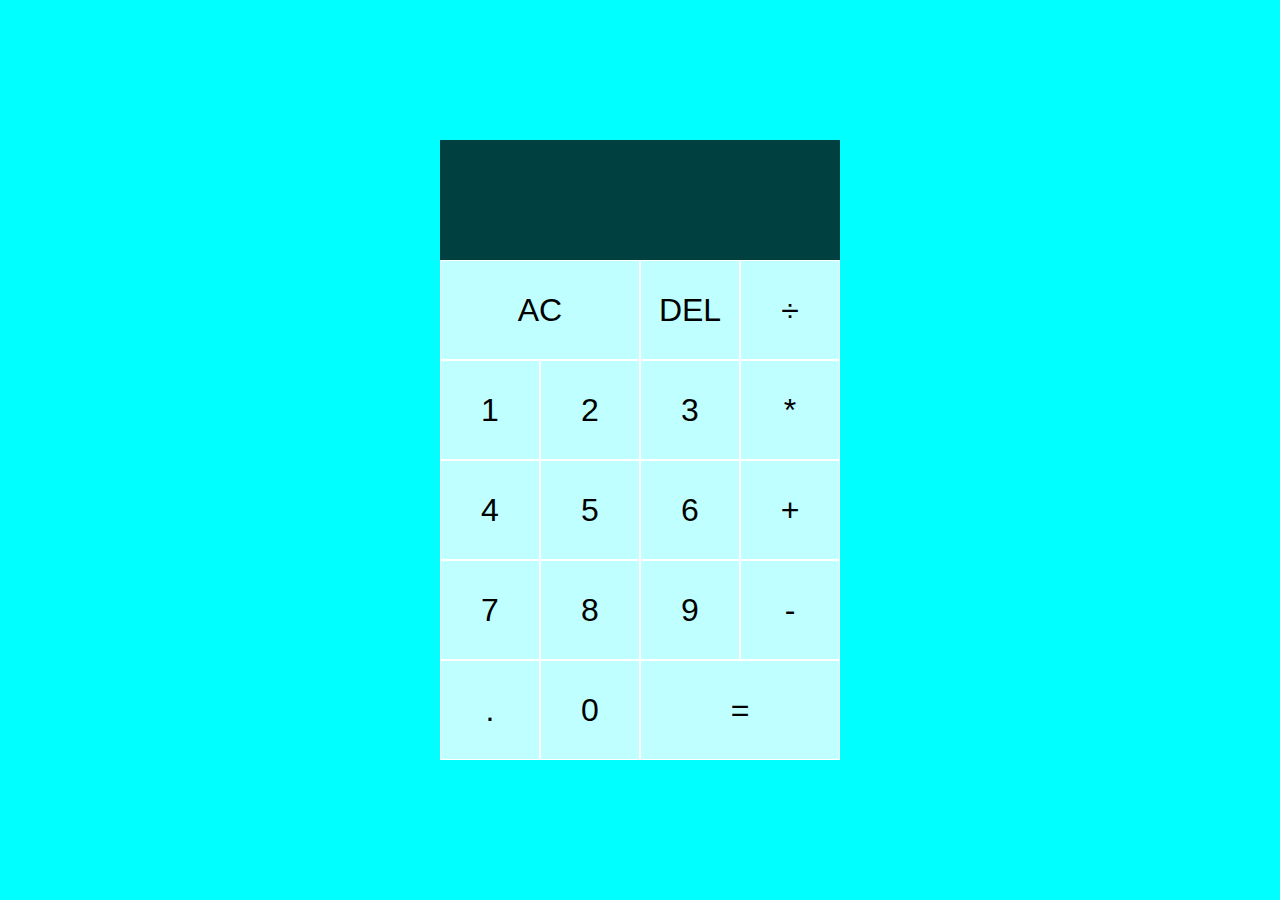
==== Simple_Calculator/index.html @ 4ff0dccb "Building a simple calculator" ====
<html lang="en">

<head>
    <meta charset="UTF-8">
    <meta name="viewpoint" content="width=device-width, initial-scale = 1.0">
    <meta http-equiv="X-UA-Compaitble" content="ie=edge">
    <title>Simple Calculator</title>
    <link href="style.css" rel="stylesheet">
    <script src="function.js" defer></script>

</head>

<body>
    <div class="calculator-grid">
        <div class="output">
            <div data-previous class="previous-number"></div>
            <div data-current class="current-number"></div>
        </div>
        <button data-allclear class="two-space">AC</button>
        <button data-delete>DEL</button>
        <!--used data operation and number to  differentiate that  cclasses are used for css and data is used for javascript-->
        <button data-operation="">÷</button>
        <button data-number>1</button>
        <button data-number>2</button>
        <button data-number>3</button>
        <button data-operation>*</button>
        <button data-number>4</button>
        <button data-number>5</button>
        <button data-number>6</button>
        <button data-operation>+</button>
        <button data-number>7</button>
        <button data-number>8</button>
        <button data-number>9</button>
        <button data-operation>-</button>
        <button data-number>.</button>
        <button data-number>0</button>
        <button data-equal class="two-space">=</button>
    </div>
</body>

</html>
---- Simple_Calculator/style.css ----
*,
*::before,
*::after {
    box-sizing: border-box;
    font-family: 'Franklin Gothic Medium', 'Arial Narrow', Arial, sans-serif;
    font-weight: normal;
}

body {
    padding: 0;
    margin: 0;
    background-color: aqua;
}

.calculator-grid {
    display: grid;
    justify-content: center;
    align-content: center;
    min-height: 100vh;
    grid-template-columns: repeat(4, 100px);
    grid-template-rows: minmax(120px, auto) repeat(5, 100px);

}

.calculator-grid>button {
    cursor: pointer;
    font-size: 2rem;
    border: 1px solid rgb(255, 255, 255);
    outline: none;
    background-color: rgba(255, 255, 255, 0.75);
}

.calculator-grid>button:hover {
    background-color: rgba(140, 115, 115, 0.9);
}

.two-space {
    grid-column: span 2;
}

.output {
    grid-column: 1/-1;
    background-color: rgba(0, 0, 0, 0.75);
    display: flex;
    align-items: flex-end;
    justify-content: space-around;
    flex-direction: column;
    padding: 10px;
    word-wrap: break-word;
    /* use to break the  words  or numbers*/
    word-break: break-all;
}

.output .previous-number {
    color: rgba(255, 255, 255, 0.75);
    font-size: 1.5rem;
}

.output .current-number {
    color: white;
    font-size: 2.5rem;
}
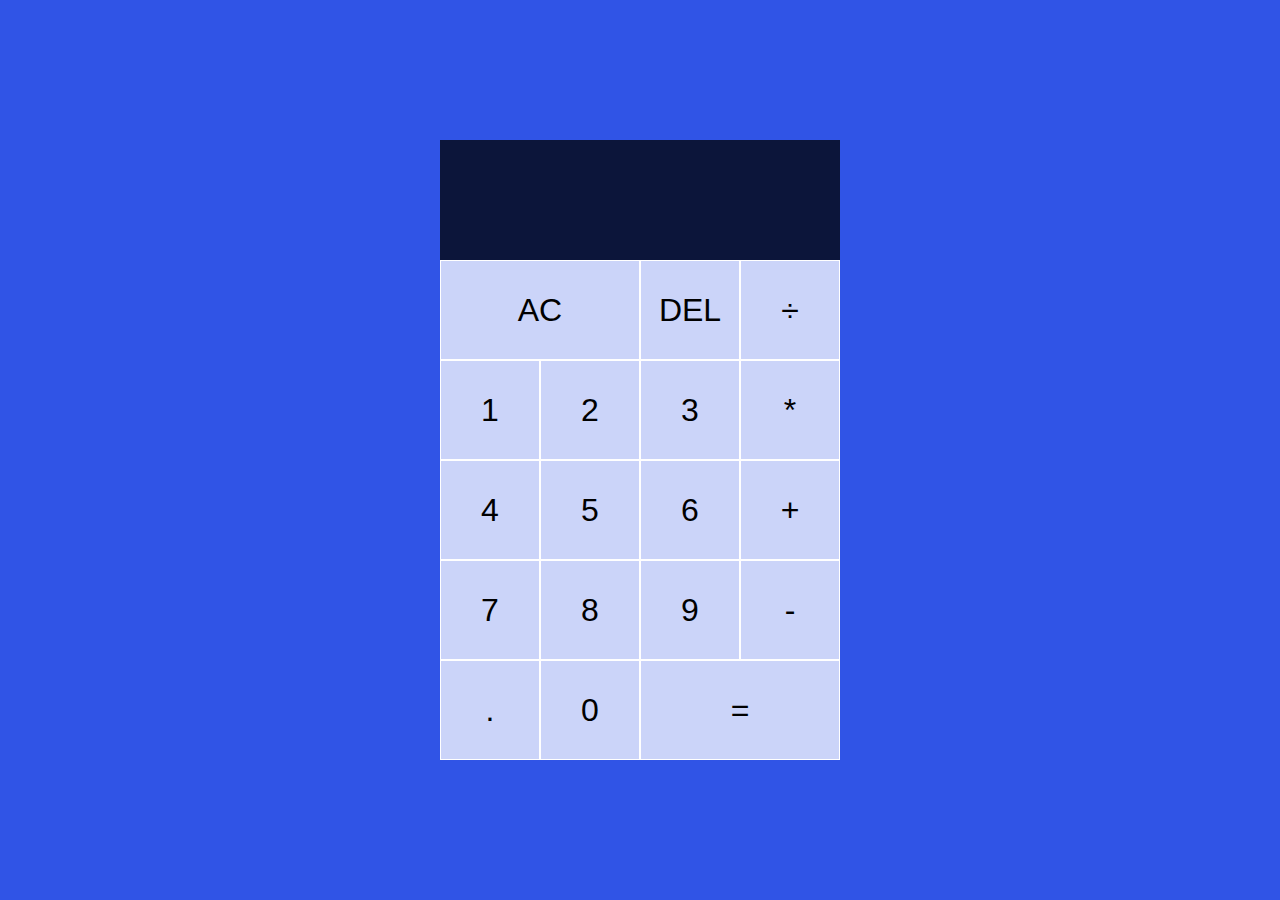
==== commit 4f576f9d: "Webdevlopment progression" ====
--- a/Simple_Calculator/index.html
+++ b/Simple_Calculator/index.html
@@ -18,7 +18,7 @@
         </div>
         <button data-allclear class="two-space">AC</button>
         <button data-delete>DEL</button>
-        <!--used data operation and number to  differentiate that  cclasses are used for css and data is used for javascript-->
+        <!--used data operation and number to  differentiate that  classes are used for css and data is used for javascript-->
         <button data-operation="">÷</button>
         <button data-number>1</button>
         <button data-number>2</button>
--- a/Simple_Calculator/style.css
+++ b/Simple_Calculator/style.css
@@ -9,7 +9,8 @@
 body {
     padding: 0;
     margin: 0;
-    background-color: aqua;
+    background-color: rgb(48, 84, 230);
+    /*background-color: linear-gradient(to right, aqua, orange);*/
 }
 
 .calculator-grid {
